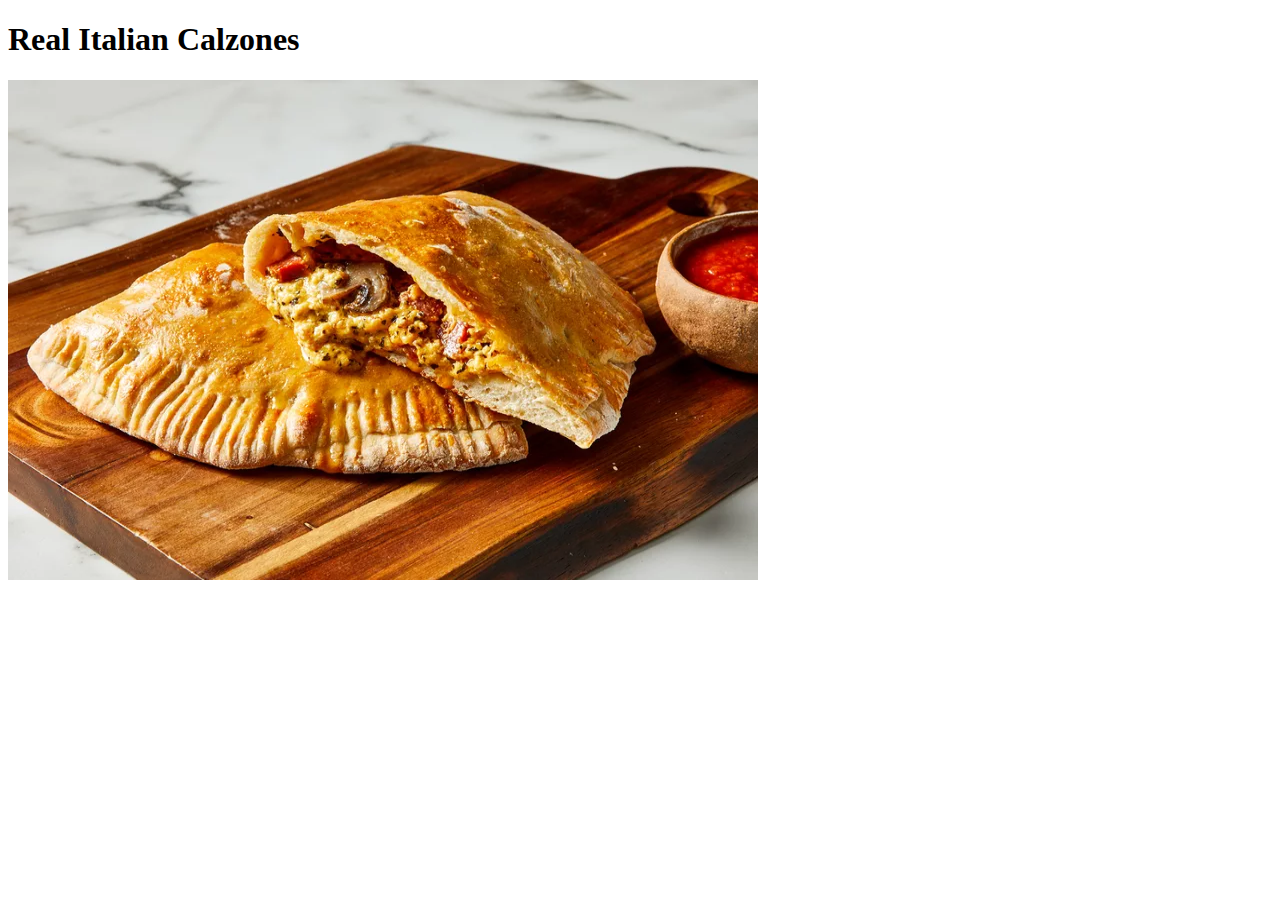
==== Recipes/Real_Italian_Calzones/Real-Italian-Calzones.html @ 78ccae85 "Calzones recipe HTML boilerplate with recipe image" ====
<!DOCTYPE html>
<html>
    <head lang="en">
        <meta charset="UTF-8">
        <meta name="viewport" content="width=device-width, initial-scale=1.0">
        <title>Real Italian Calzones</title>
    </head>
    <body>
        <h1>Real Italian Calzones</h1>
            <img src="./images/Finished Meal.webp" alt="Real Italian Calzones" height="500" width="750">
    </body>
</html>
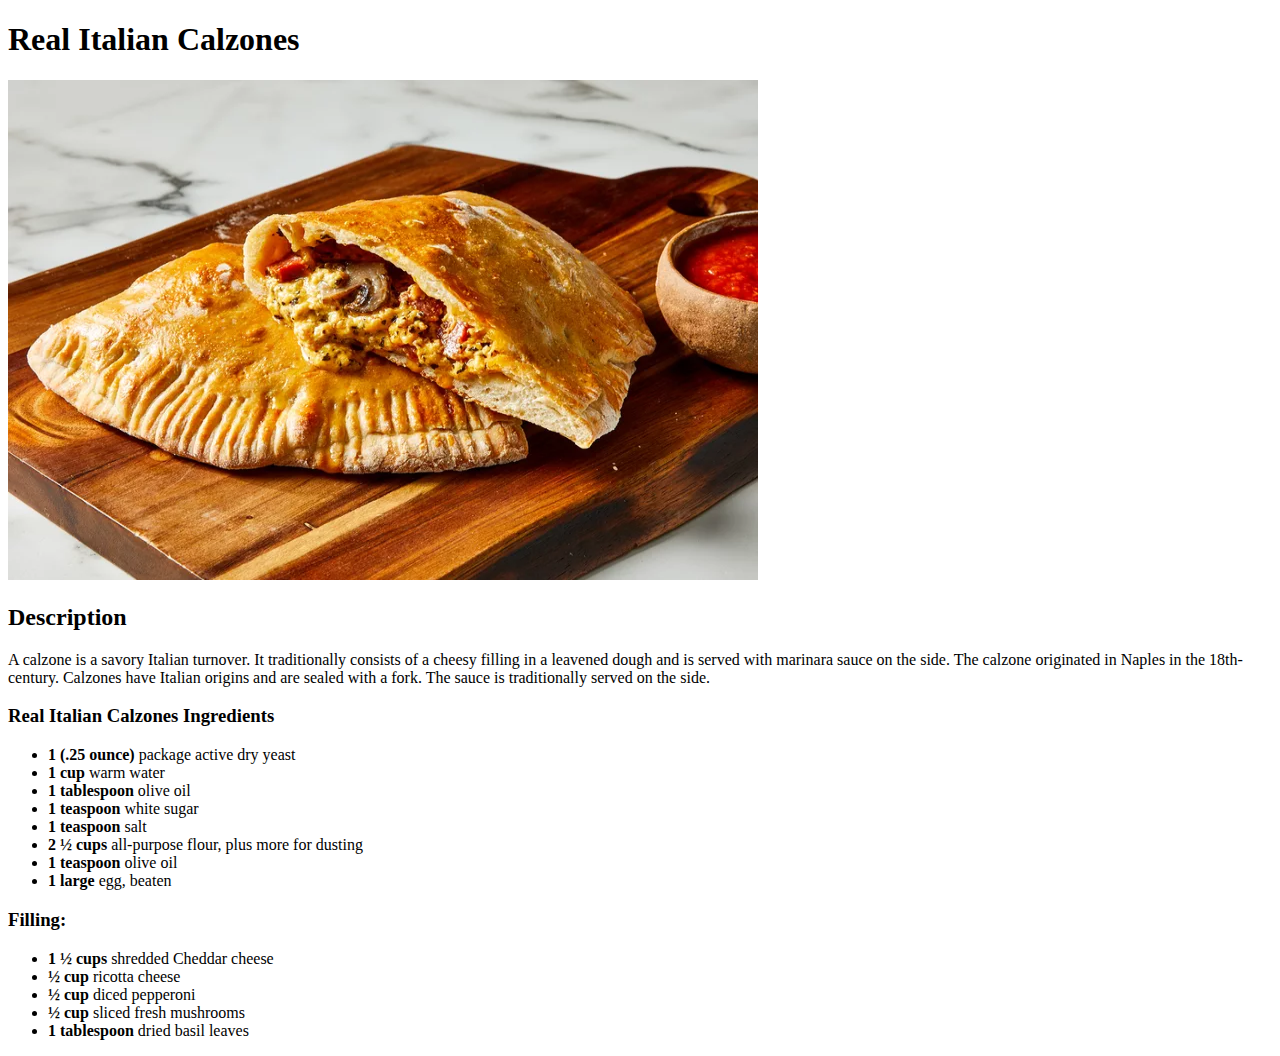
==== commit e8b236a2: "Image & Ingredients" ====
--- a/Recipes/Real_Italian_Calzones/Real-Italian-Calzones.html
+++ b/Recipes/Real_Italian_Calzones/Real-Italian-Calzones.html
@@ -6,7 +6,35 @@
         <title>Real Italian Calzones</title>
     </head>
     <body>
+
         <h1>Real Italian Calzones</h1>
             <img src="./images/Finished Meal.webp" alt="Real Italian Calzones" height="500" width="750">
+        
+        <!--Description-->
+        <h2>Description</h2>
+            <p>
+                A calzone is a savory Italian turnover. It traditionally consists of a cheesy filling in a leavened dough and is served with marinara sauce on the side. The calzone originated in Naples in the 18th-century. Calzones have Italian origins and are sealed with a fork. The sauce is traditionally served on the side. 
+            </p>
+        
+        <!--Ingrediants-->
+        <h3>Real Italian Calzones Ingredients</h3>
+            <ul>
+                <li><strong>1 (.25 ounce)</strong> package active dry yeast</li>
+                <li><strong>1 cup</strong> warm water</li>
+                <li><strong>1 tablespoon</strong> olive oil</li>
+                <li><strong>1 teaspoon</strong> white sugar</li>
+                <li><strong>1 teaspoon</strong> salt</li>
+                <li><strong>2 ½ cups</strong> all-purpose flour, plus more for dusting</li>
+                <li><strong>1 teaspoon</strong> olive oil</li>
+                <li><strong>1 large</strong> egg, beaten</li>
+            </ul>
+        <h3>Filling:</h3>
+            <ul>
+                <li><strong>1 ½ cups</strong> shredded Cheddar cheese</li>
+                <li><strong>½ cup</strong> ricotta cheese</li>
+                <li><strong>½ cup</strong> diced pepperoni</li>
+                <li><strong>½ cup</strong> sliced fresh mushrooms</li>
+                <li><strong>1 tablespoon</strong> dried basil leaves</li>
+            </ul>
     </body>
 </html>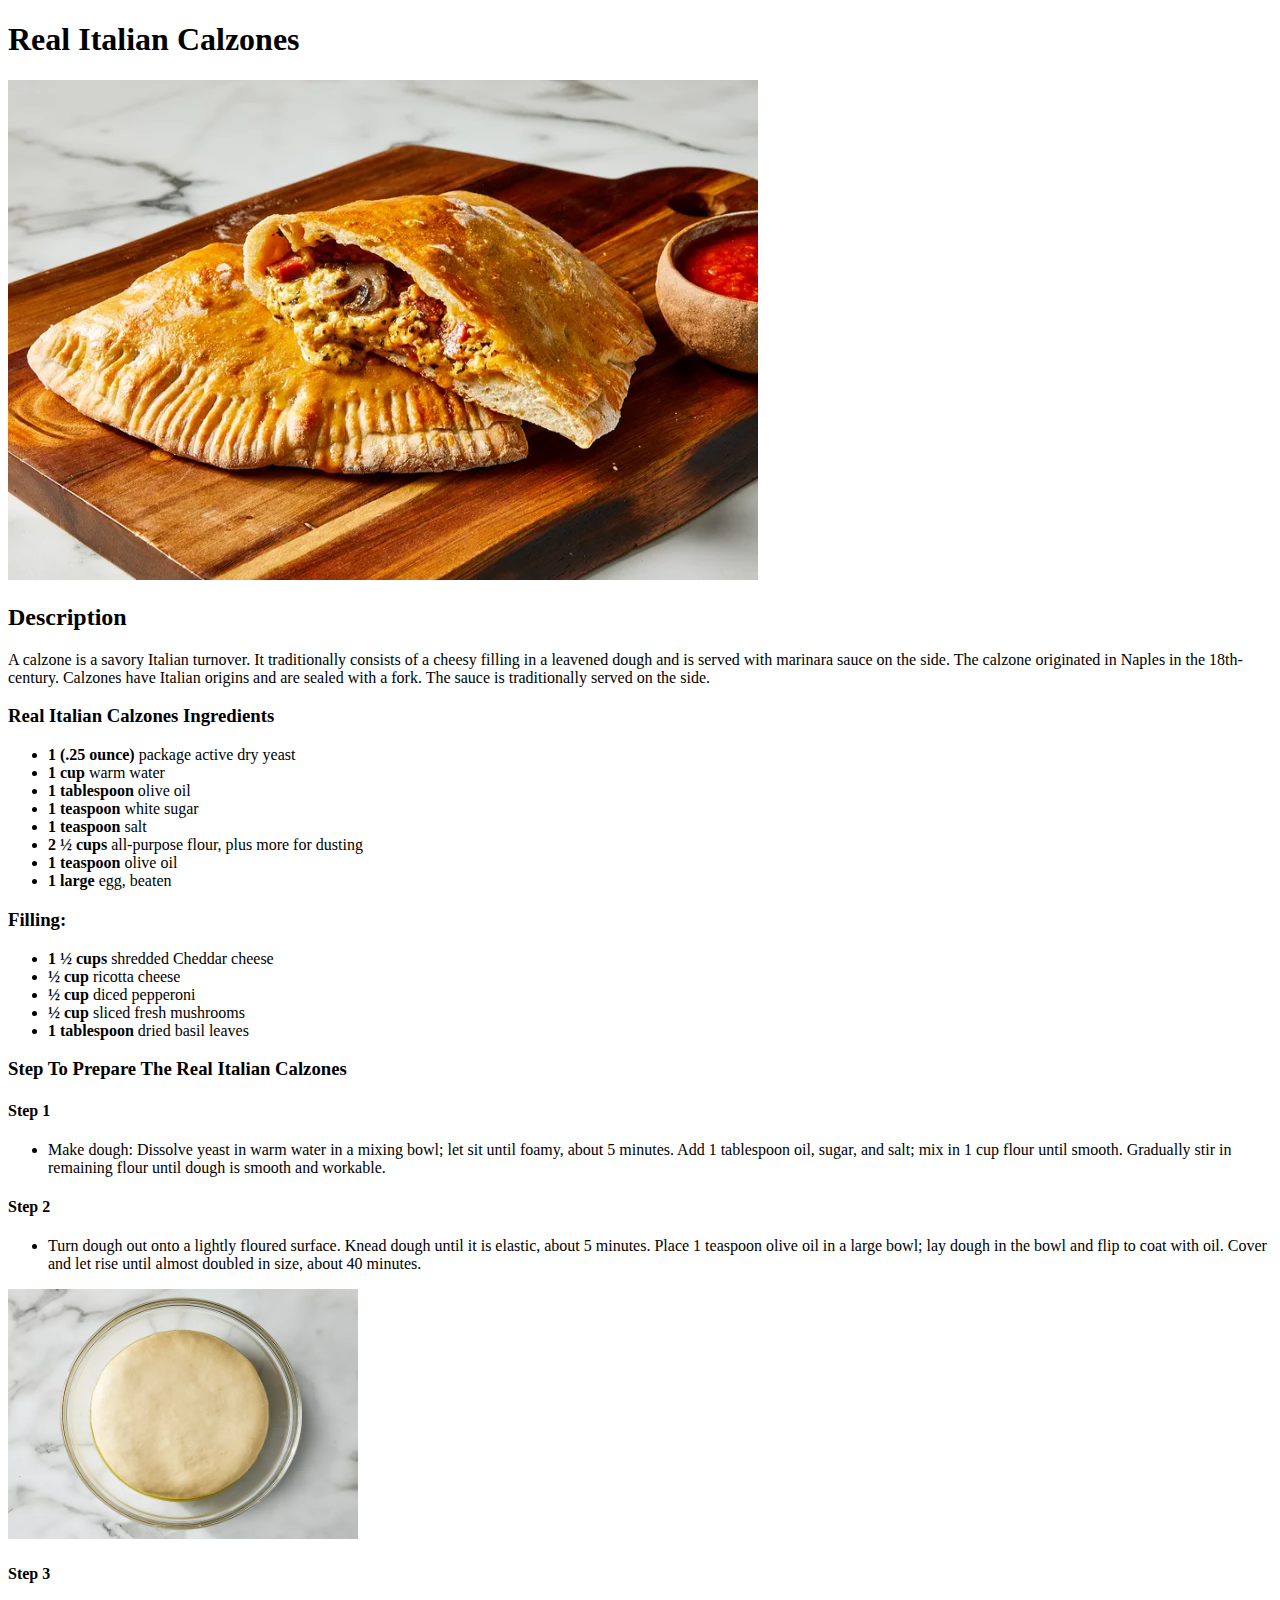
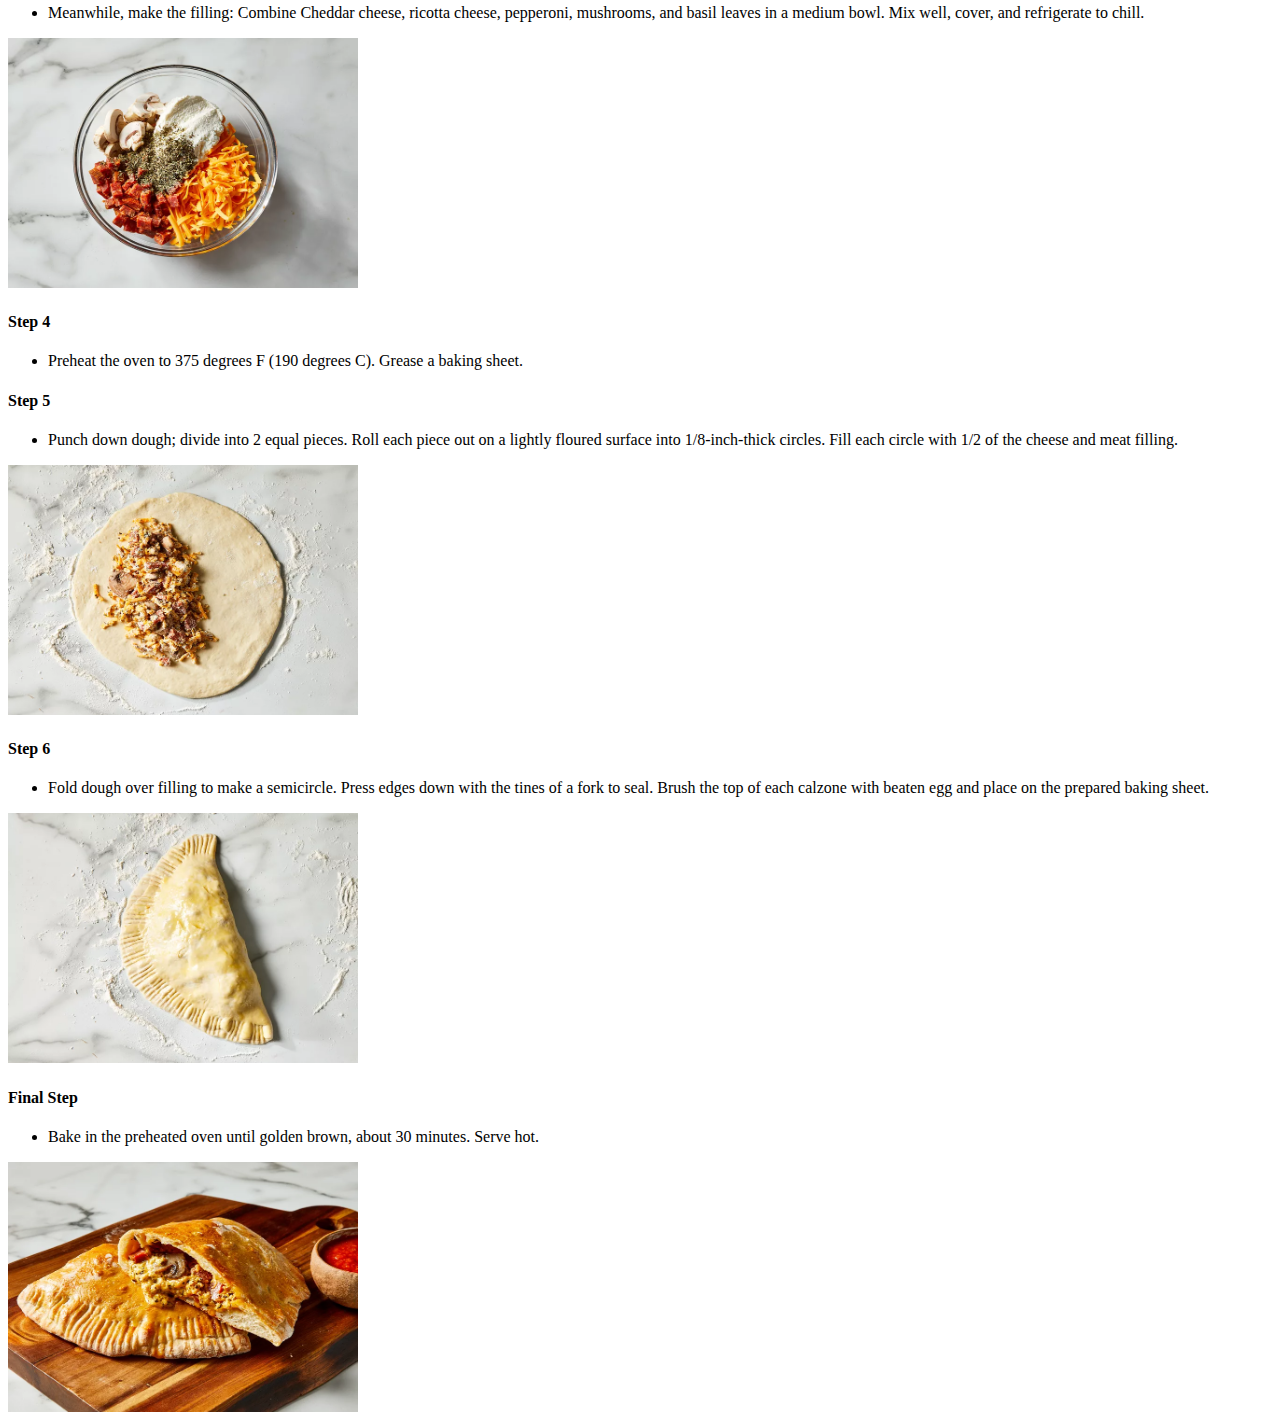
==== commit 4af35448: "Steps & Images" ====
--- a/Recipes/Real_Italian_Calzones/Real-Italian-Calzones.html
+++ b/Recipes/Real_Italian_Calzones/Real-Italian-Calzones.html
@@ -36,5 +36,55 @@
                 <li><strong>½ cup</strong> sliced fresh mushrooms</li>
                 <li><strong>1 tablespoon</strong> dried basil leaves</li>
             </ul>
+
+        <!--Direction/Steps & Images-->
+        <h3>Step To Prepare The Real Italian Calzones</h3>
+            <h4>Step 1</h4>
+                <ul>
+                    <li>
+                        Make dough: Dissolve yeast in warm water in a mixing bowl; let sit until foamy, about 5 minutes. Add 1 tablespoon oil, sugar, and salt; mix in 1 cup flour until smooth. Gradually stir in remaining flour until dough is smooth and workable.
+                    </li>
+                </ul>
+            <h4>Step 2</h4>
+                <ul>
+                    <li>
+                        Turn dough out onto a lightly floured surface. Knead dough until it is elastic, about 5 minutes. Place 1 teaspoon olive oil in a large bowl; lay dough in the bowl and flip to coat with oil. Cover and let rise until almost doubled in size, about 40 minutes.
+                    </li>
+                </ul>
+                <img src="./images/step 2.webp" alt="Step 2" height="250" width="350">
+            <h4>Step 3</h4>
+                <ul>
+                    <li>
+                        Meanwhile, make the filling: Combine Cheddar cheese, ricotta cheese, pepperoni, mushrooms, and basil leaves in a medium bowl. Mix well, cover, and refrigerate to chill.
+                    </li>
+                </ul>
+                <img src="./images/step 3.webp" alt="Step 3" height="250" width="350">
+            <h4>Step 4</h4>
+                <ul>
+                    <li>
+                        Preheat the oven to 375 degrees F (190 degrees C). Grease a baking sheet.
+                    </li>
+                </ul>
+            <h4>Step 5</h4>
+                <ul>
+                    <li>
+                        Punch down dough; divide into 2 equal pieces. Roll each piece out on a lightly floured surface into 1/8-inch-thick circles. Fill each circle with 1/2 of the cheese and meat filling.
+                    </li>
+                </ul>
+                <img src="./images/step5.webp" alt="Step 5" height="250" width="350">
+            <h4>Step 6</h4>
+                <ul>
+                    <li>
+                        Fold dough over filling to make a semicircle. Press edges down with the tines of a fork to seal. Brush the top of each calzone with beaten egg and place on the prepared baking sheet.
+                    </li>
+                </ul>
+                <img src="./images/step6.webp" alt="Step 6" height="250" width="350">
+            <h4>Final Step</h4>
+                <ul>
+                    <li>
+                        Bake in the preheated oven until golden brown, about 30 minutes. Serve hot.
+                    </li>
+                </ul>
+                <img src="./images/Finished Meal.webp" alt="Final Step" height="250" width="350">
     </body>
 </html>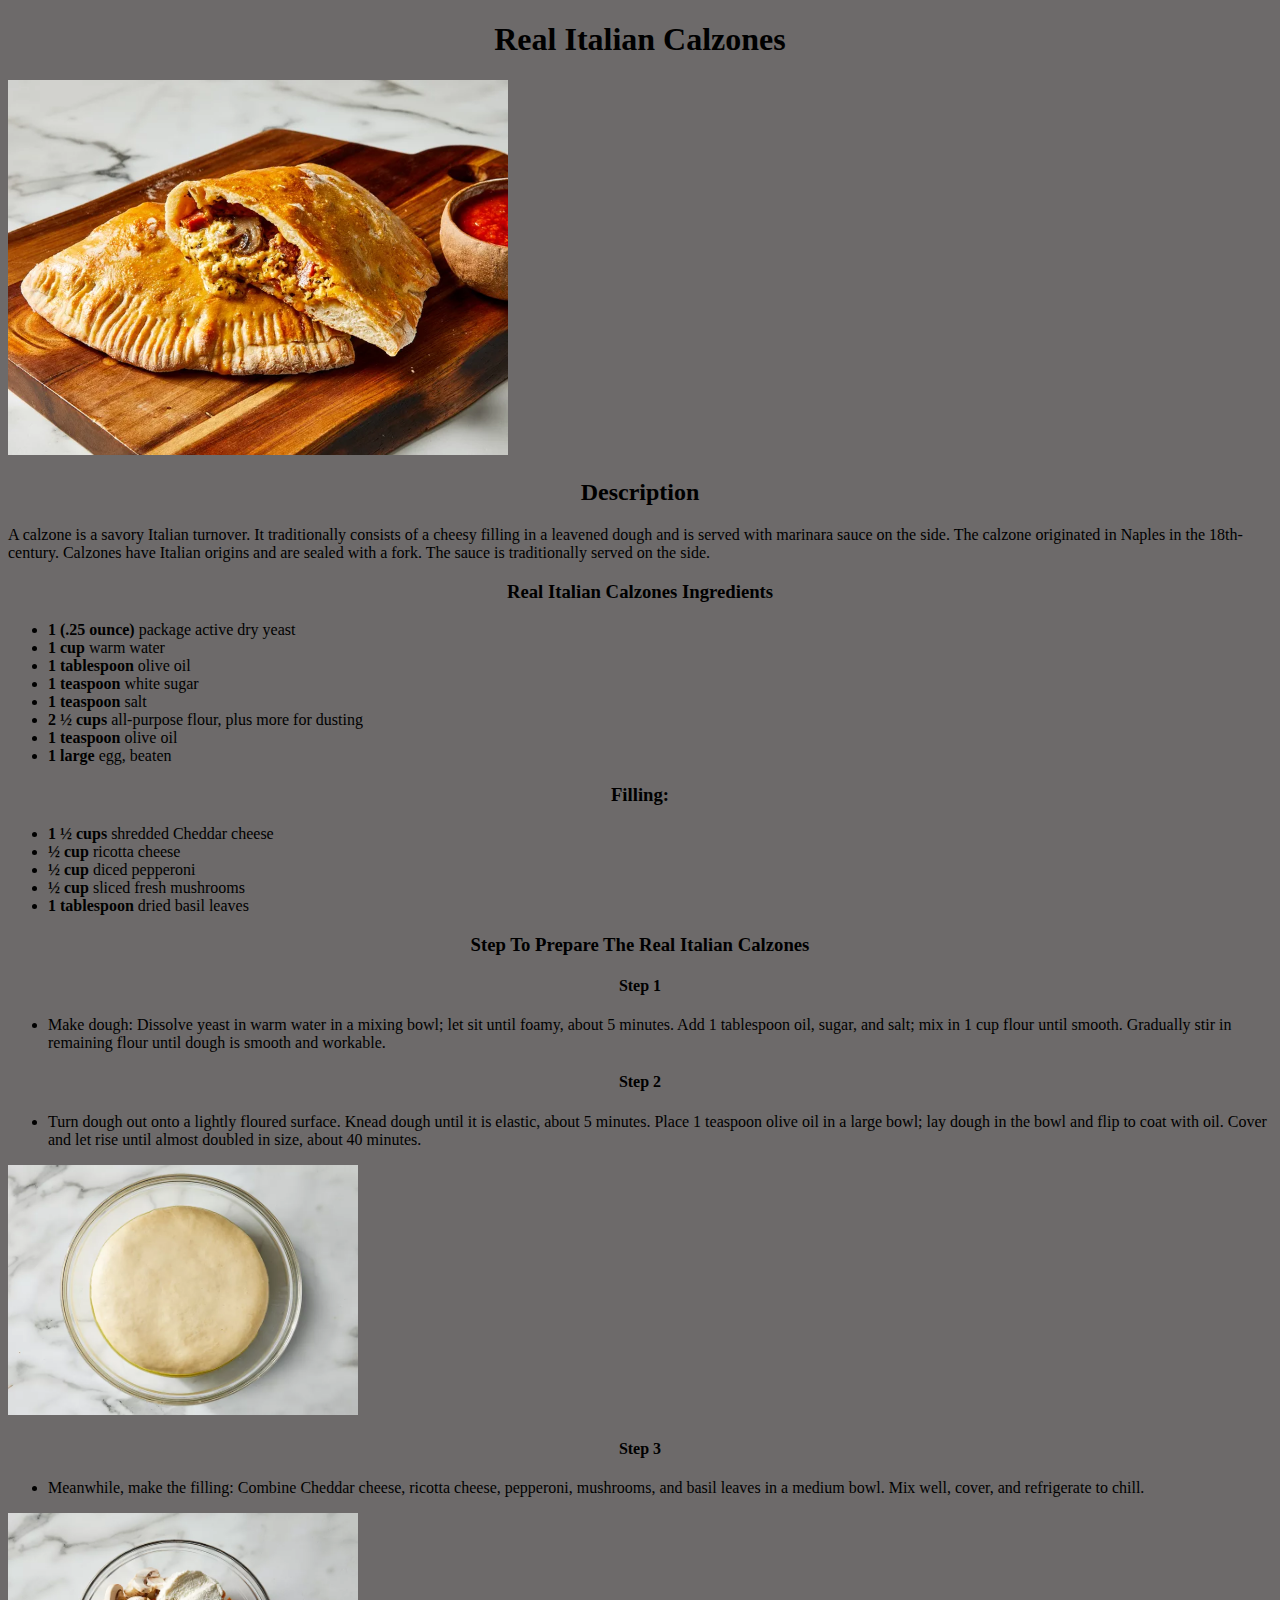
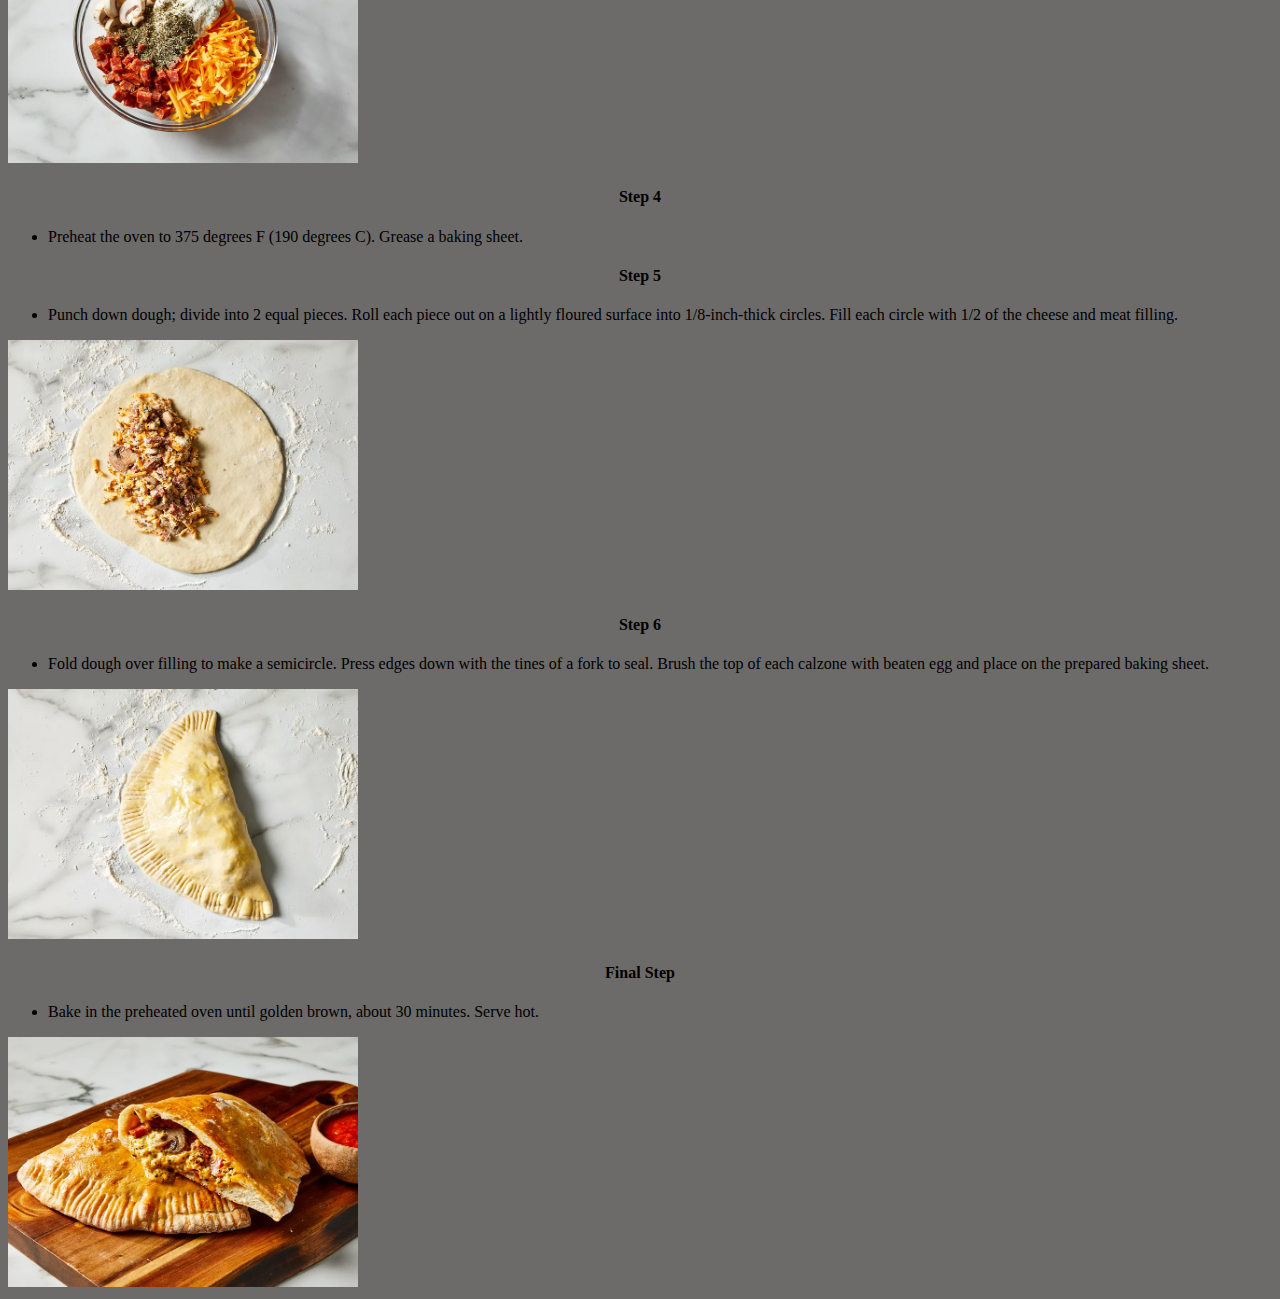
==== commit d22dabdf: "Adding CSS to Reuben_Sandwich" ====
--- a/Recipes/Real_Italian_Calzones/Real-Italian-Calzones.html
+++ b/Recipes/Real_Italian_Calzones/Real-Italian-Calzones.html
@@ -1,14 +1,16 @@
 <!DOCTYPE html>
-<html>
-    <head lang="en">
+<html lang="en">
+    <head>
         <meta charset="UTF-8">
         <meta name="viewport" content="width=device-width, initial-scale=1.0">
         <title>Real Italian Calzones</title>
+        <!--Adding External CSS-->
+        <link rel="stylesheet" href="./style.css">
     </head>
     <body>
 
         <h1>Real Italian Calzones</h1>
-            <img src="./images/Finished Meal.webp" alt="Real Italian Calzones" height="500" width="750">
+            <img id="Full-meal" src="./images/Finished Meal.webp" alt="Real Italian Calzones" height="500" width="750">
         
         <!--Description-->
         <h2>Description</h2>
--- a/Recipes/Real_Italian_Calzones/style.css
+++ b/Recipes/Real_Italian_Calzones/style.css
@@ -0,0 +1,13 @@
+body {
+    background-color: rgb(109, 106, 106);
+    color: black;
+}
+
+h1,h2,h3,h4 {
+    text-align: center;
+}
+
+#Full-meal{
+    height: auto;
+    width: 500px;
+}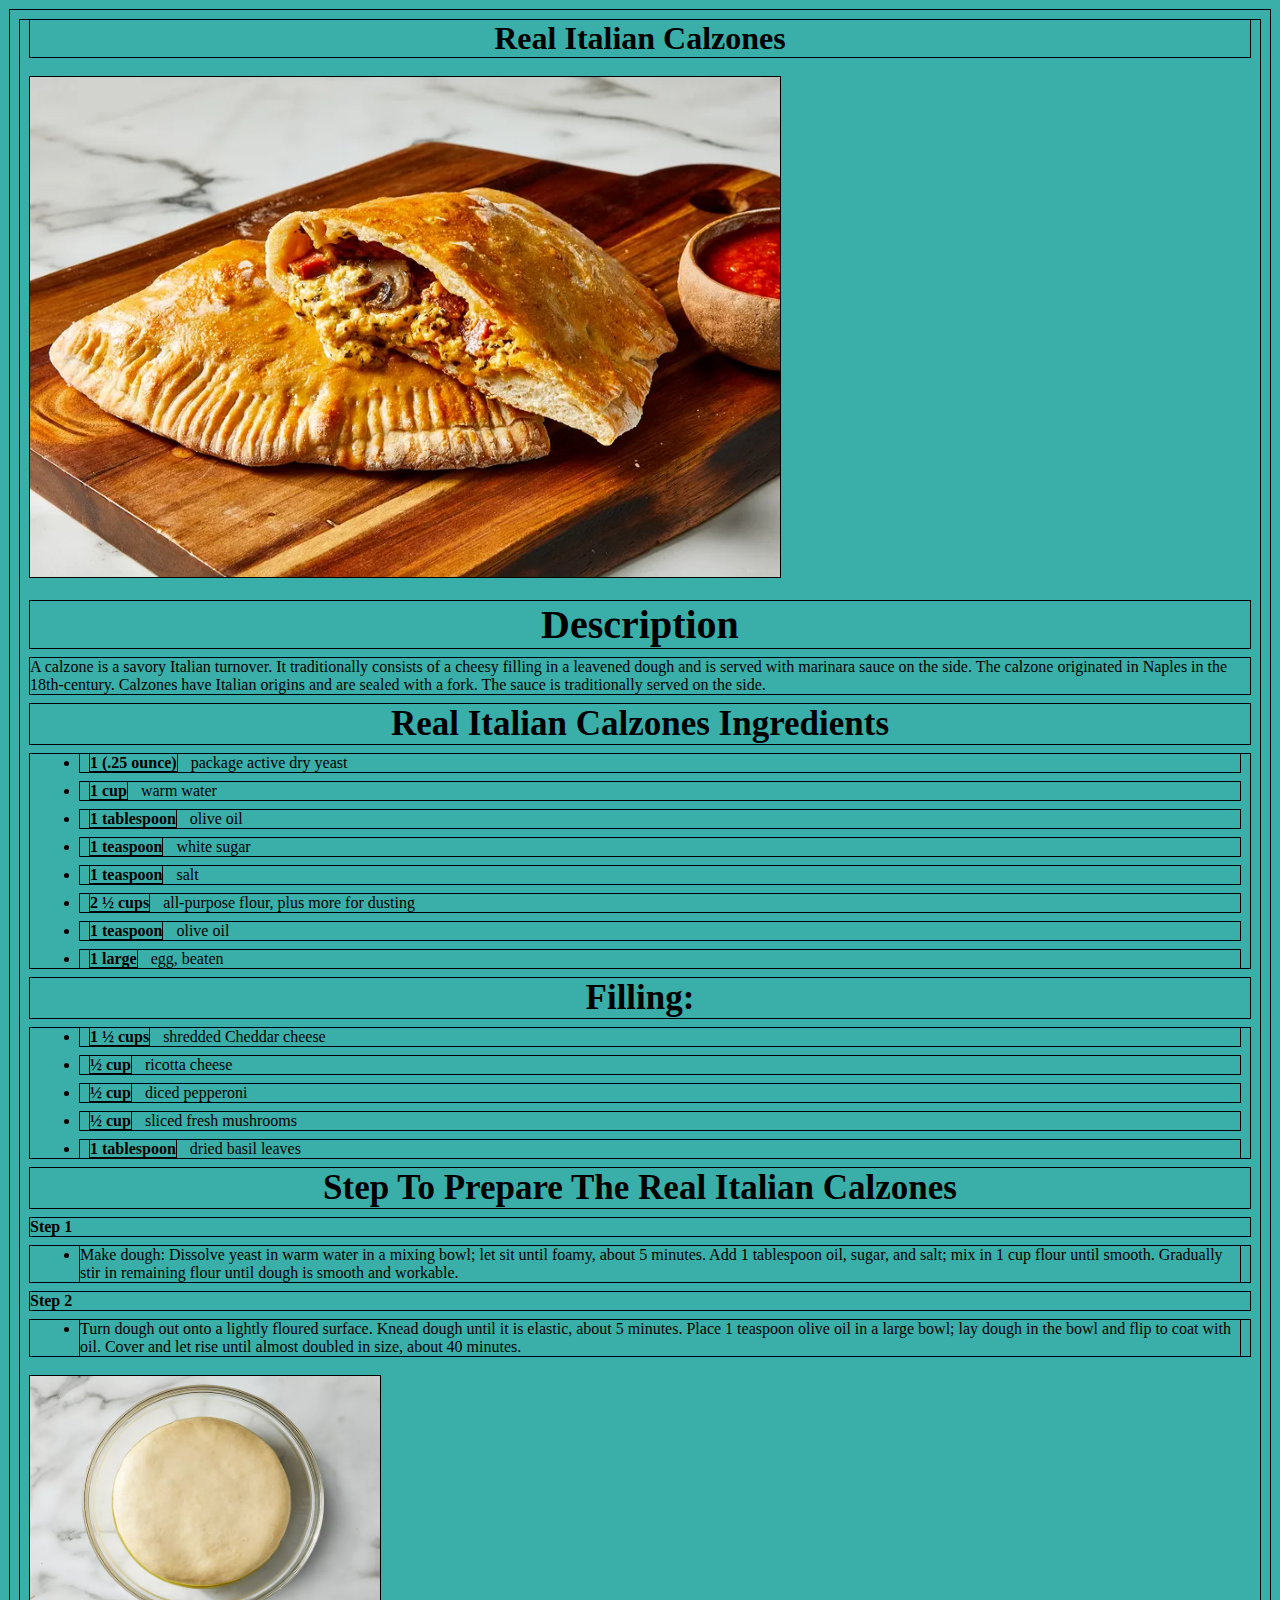
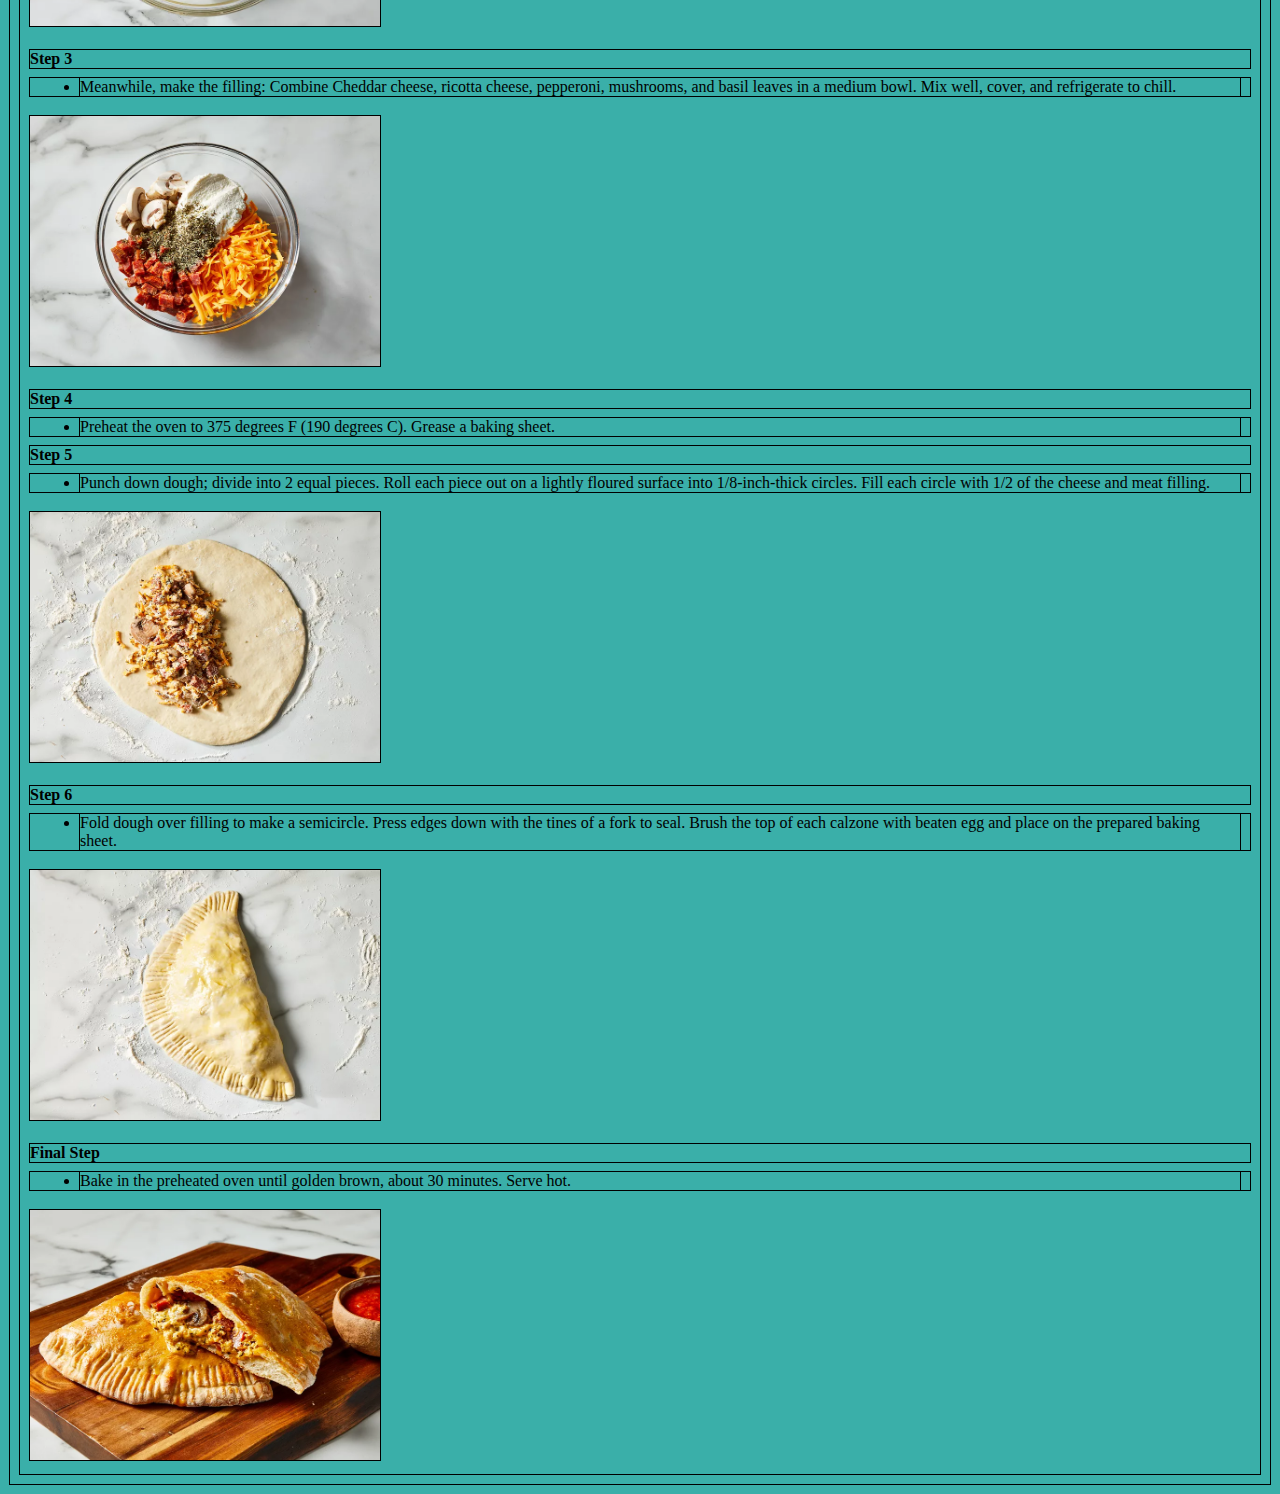
==== commit 68017baf: "A new Project to practice HTML and CSS -A trubute page for Senzo Meyiwa" ====
--- a/Recipes/Real_Italian_Calzones/Real-Italian-Calzones.html
+++ b/Recipes/Real_Italian_Calzones/Real-Italian-Calzones.html
@@ -9,11 +9,11 @@
     </head>
     <body>
 
-        <h1>Real Italian Calzones</h1>
+        <h1 class="title">Real Italian Calzones</h1>
             <img id="Full-meal" src="./images/Finished Meal.webp" alt="Real Italian Calzones" height="500" width="750">
         
         <!--Description-->
-        <h2>Description</h2>
+        <h2 class="description">Description</h2>
             <p>
                 A calzone is a savory Italian turnover. It traditionally consists of a cheesy filling in a leavened dough and is served with marinara sauce on the side. The calzone originated in Naples in the 18th-century. Calzones have Italian origins and are sealed with a fork. The sauce is traditionally served on the side. 
             </p>
--- a/Recipes/Real_Italian_Calzones/style.css
+++ b/Recipes/Real_Italian_Calzones/style.css
@@ -1,13 +1,28 @@
-body {
-    background-color: rgb(109, 106, 106);
-    color: black;
+*,
+*::before,*::after{
+    box-sizing: border-box;
 }
 
-h1,h2,h3,h4 {
+* {
+    background-color: #3aafa9;
+    outline: 1px solid black;
+    margin:10px;  
+}
+
+.title{
     text-align: center;
 }
 
-#Full-meal{
-    height: auto;
-    width: 500px;
-}+#full-meal{
+    margin:100px;
+}
+
+.description{
+    text-align: center;
+    font-size: 40px;
+}
+
+h3{
+    text-align: center;
+    font-size: 35px;
+}
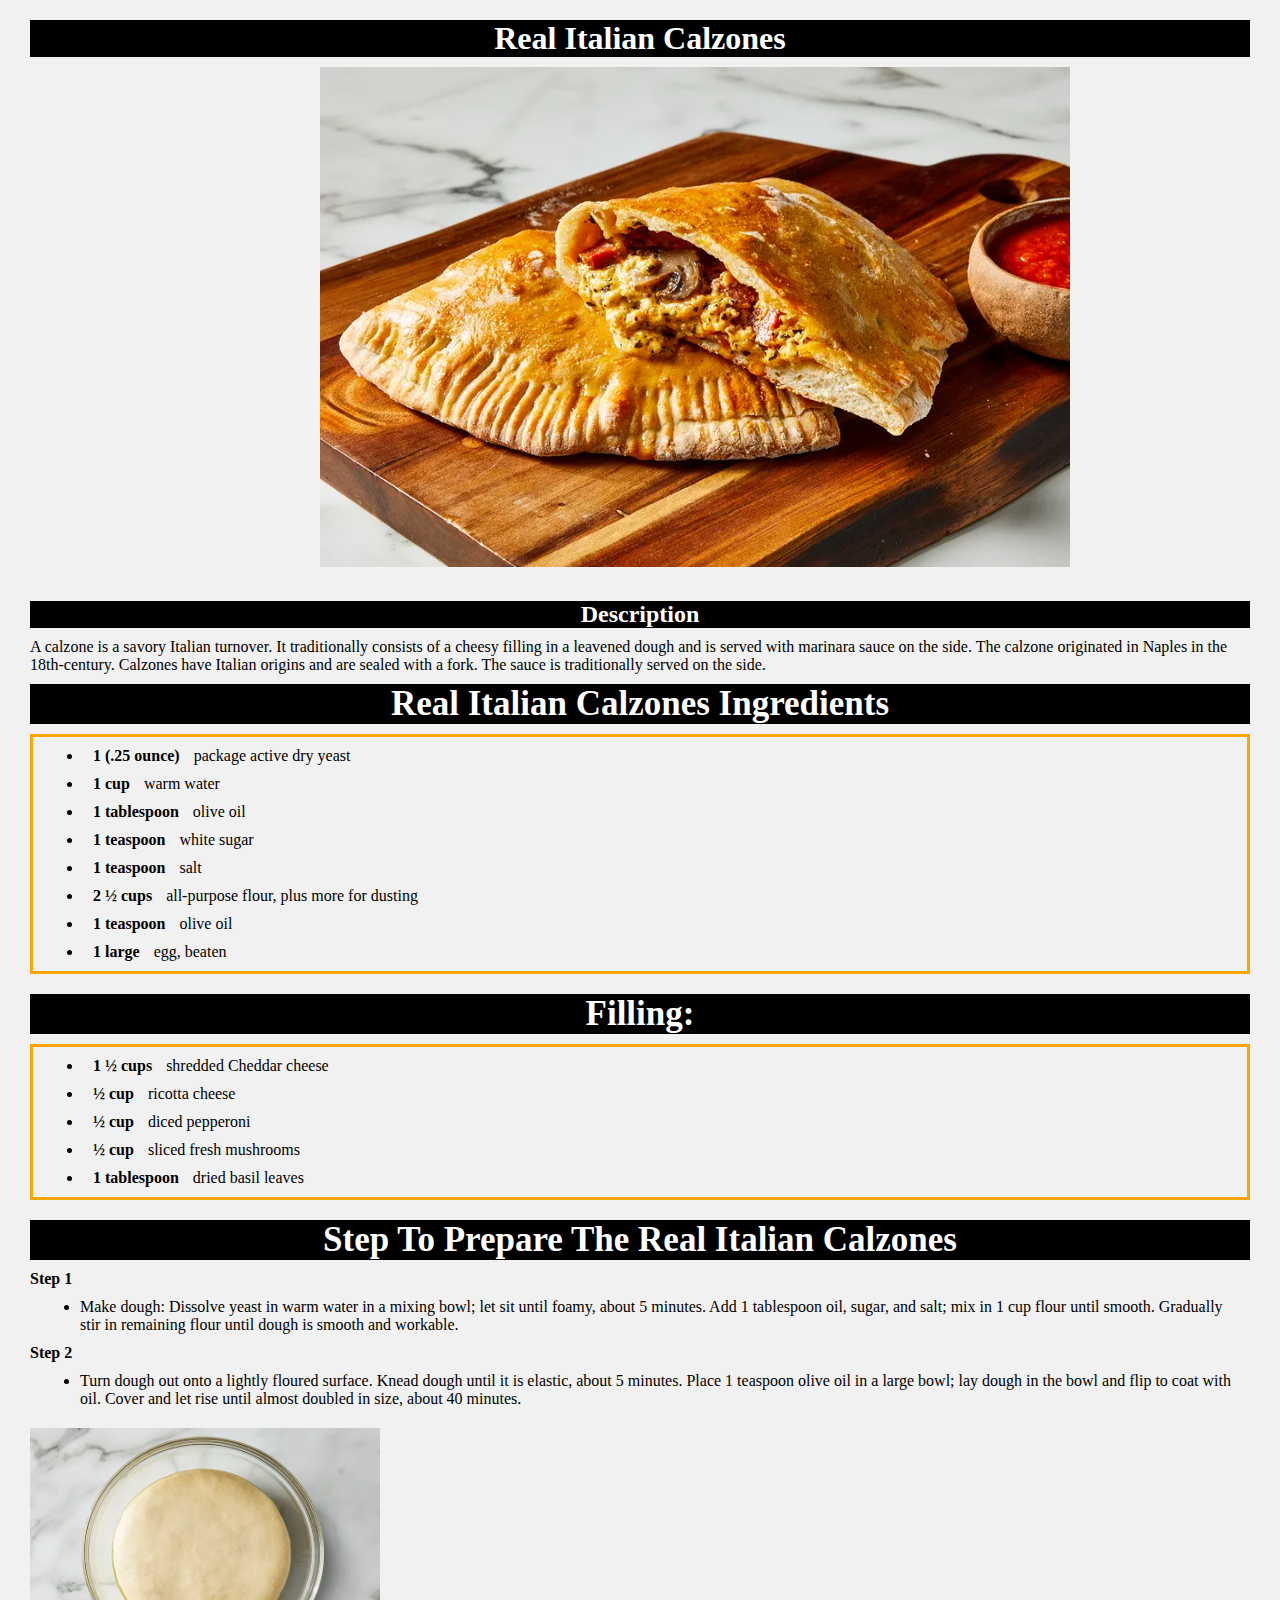
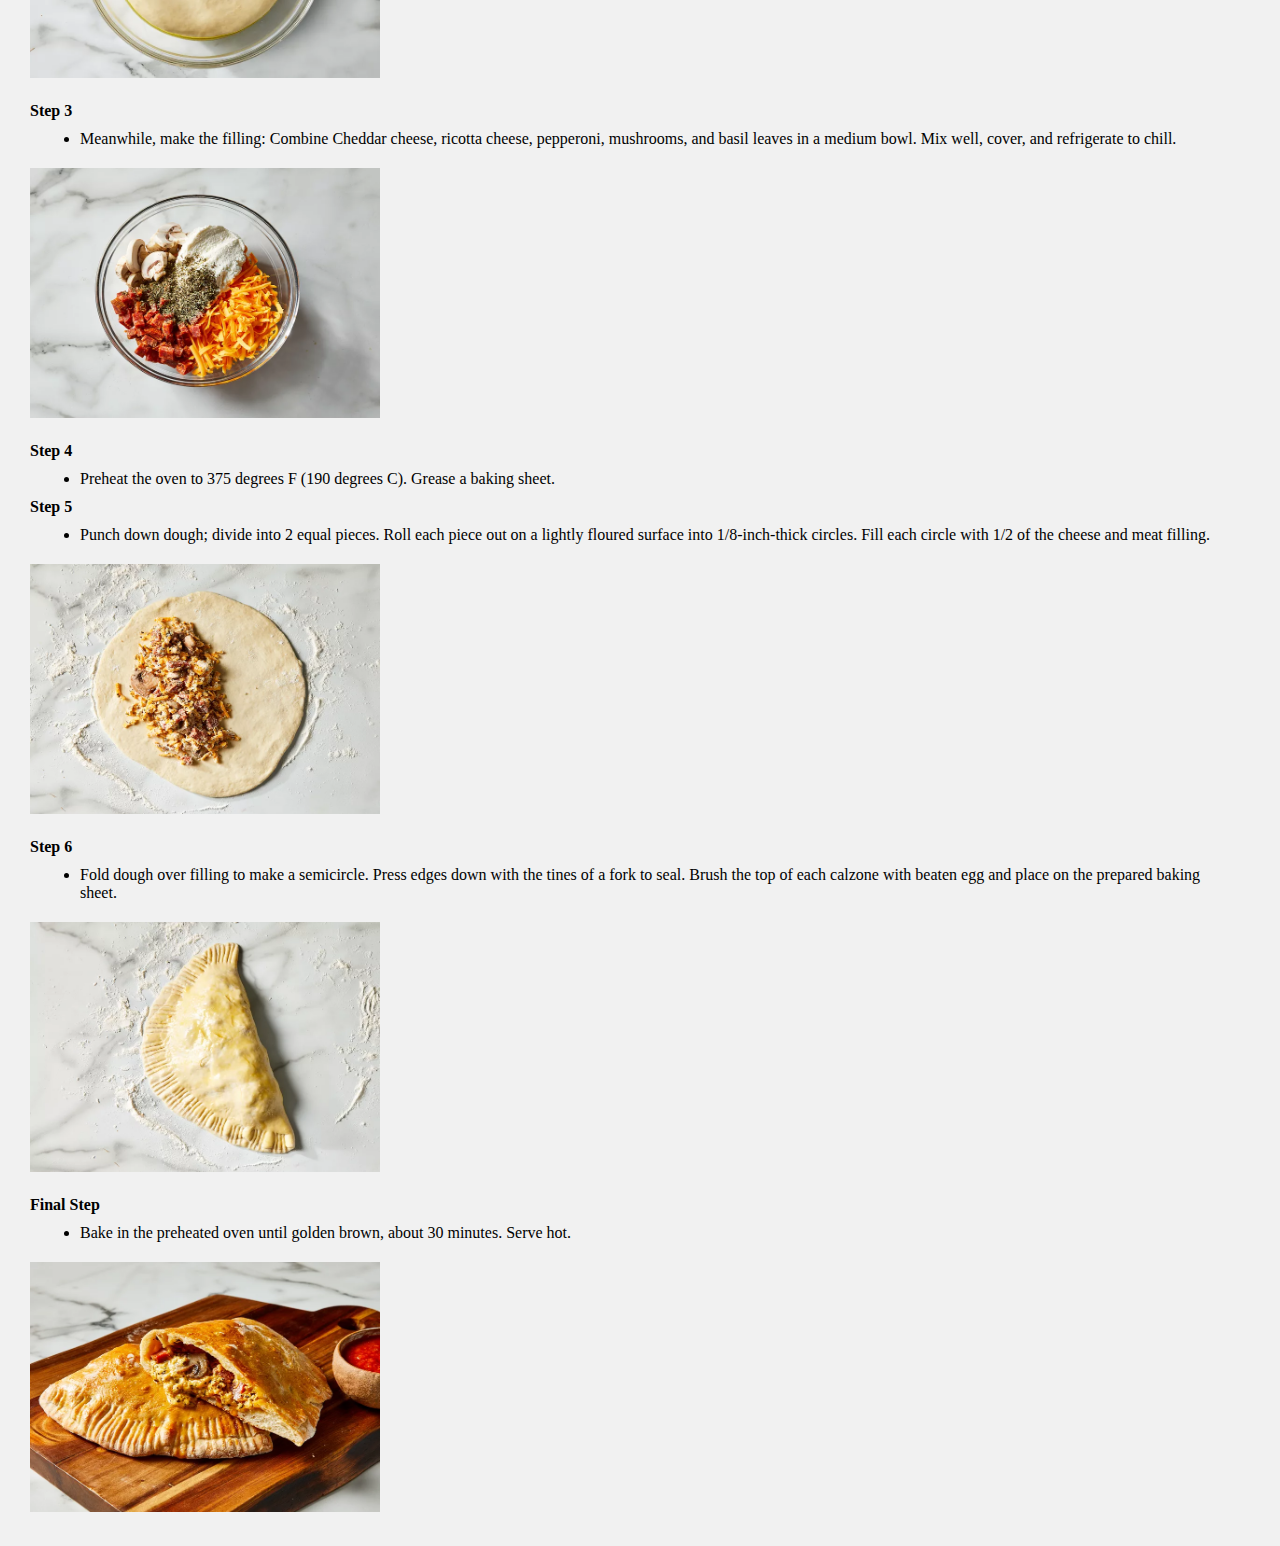
==== commit c87bbc81: "Adding style - hearder background color - border color - Center main image" ====
--- a/Recipes/Real_Italian_Calzones/Real-Italian-Calzones.html
+++ b/Recipes/Real_Italian_Calzones/Real-Italian-Calzones.html
@@ -13,14 +13,14 @@
             <img id="Full-meal" src="./images/Finished Meal.webp" alt="Real Italian Calzones" height="500" width="750">
         
         <!--Description-->
-        <h2 class="description">Description</h2>
+        <h2 class="title">Description</h2>
             <p>
                 A calzone is a savory Italian turnover. It traditionally consists of a cheesy filling in a leavened dough and is served with marinara sauce on the side. The calzone originated in Naples in the 18th-century. Calzones have Italian origins and are sealed with a fork. The sauce is traditionally served on the side. 
             </p>
         
         <!--Ingrediants-->
-        <h3>Real Italian Calzones Ingredients</h3>
-            <ul>
+        <h3 class="title">Real Italian Calzones Ingredients</h3>
+            <ul class="list">
                 <li><strong>1 (.25 ounce)</strong> package active dry yeast</li>
                 <li><strong>1 cup</strong> warm water</li>
                 <li><strong>1 tablespoon</strong> olive oil</li>
@@ -30,8 +30,8 @@
                 <li><strong>1 teaspoon</strong> olive oil</li>
                 <li><strong>1 large</strong> egg, beaten</li>
             </ul>
-        <h3>Filling:</h3>
-            <ul>
+        <h3 class="title">Filling:</h3>
+            <ul class="list">
                 <li><strong>1 ½ cups</strong> shredded Cheddar cheese</li>
                 <li><strong>½ cup</strong> ricotta cheese</li>
                 <li><strong>½ cup</strong> diced pepperoni</li>
@@ -40,7 +40,7 @@
             </ul>
 
         <!--Direction/Steps & Images-->
-        <h3>Step To Prepare The Real Italian Calzones</h3>
+        <h3 class="title">Step To Prepare The Real Italian Calzones</h3>
             <h4>Step 1</h4>
                 <ul>
                     <li>
--- a/Recipes/Real_Italian_Calzones/style.css
+++ b/Recipes/Real_Italian_Calzones/style.css
@@ -4,17 +4,20 @@
 }
 
 * {
-    background-color: #3aafa9;
-    outline: 1px solid black;
+    background-color: rgb(241, 241, 241);
     margin:10px;  
 }
 
 .title{
     text-align: center;
+    background-color:black;
+    color:white;
 }
 
-#full-meal{
-    margin:100px;
+#Full-meal{
+    width: 750px;
+    margin: 0px 100px 20px 300px;
+
 }
 
 .description{
@@ -26,3 +29,8 @@
     text-align: center;
     font-size: 35px;
 }
+
+.list{
+    border: 3px solid orange;
+    margin-bottom:20px;
+}
